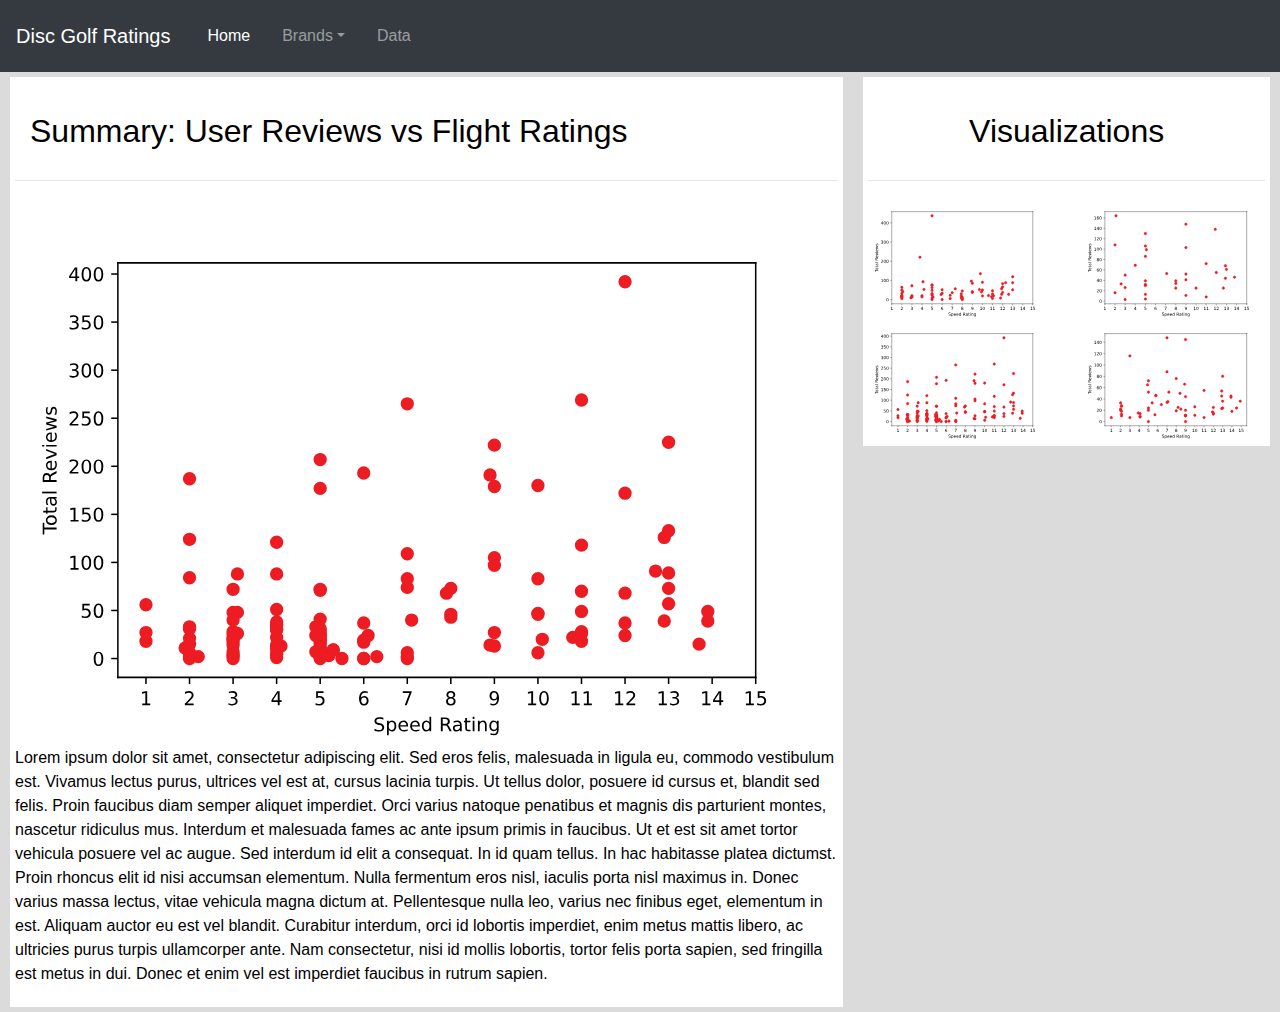
==== index.html @ 5d7c770e "Initial Commit" ====
<!DOCTYPE html>
<html lang="en">

<head>
  <meta charset="UTF-8">
  <title>Summary</title>
  <link rel="stylesheet" href="https://stackpath.bootstrapcdn.com/bootstrap/4.3.1/css/bootstrap.min.css" integrity="sha384-ggOyR0iXCbMQv3Xipma34MD+dH/1fQ784/j6cY/iJTQUOhcWr7x9JvoRxT2MZw1T" crossorigin="anonymous">
  <link rel="stylesheet" href="public/css/main.css">
</head>

<body>

  <nav class="navbar navbar-expand-lg navbar-dark bg-dark">
    <a class="navbar-brand" href="#">Disc Golf Ratings</a>
    <button class="navbar-toggler" type="button" data-toggle="collapse" data-target="#navbarsExample05" aria-controls="navbarsExample05" aria-expanded="false" aria-label="Toggle navigation">
      <span class="navbar-toggler-icon"></span>
    </button>

    <div class="collapse navbar-collapse" id="navbarsExample05">
      <ul class="navbar-nav mr-auto">
        <li class="nav-item active">
          <a class="nav-link" href="#">Home <span class="sr-only">(current)</span></a>
        </li>
        <li class="nav-item dropdown">
          <a class="nav-link dropdown-toggle" id="brandDropdown" data-toggle="dropdown" aria-haspopup="true" aria-expanded="false">Brands</a>
          <div class="dropdown-menu" aria-labelledby="brandDropdown">
            <a class="dropdown-item" href="#">Discraft</a>
            <a class="dropdown-item" href="#">Dynamic Discs</a>
            <a class="dropdown-item" href="#">Innova</a>
            <a class="dropdown-item" href="#">Latitude 64</a>
          </div>
        </li>
        <li class="nav-item">
          <a class="nav-link" href="#">Data</a>
        </li>
      </ul>
    </div>
  </nav>

  <div class="container ">
    <div class="row">
      <div class="col-xl-8">
        <div class="box clearfix">
          <h2>Summary: User Reviews vs Flight Ratings</h2>
          <hr>

          <img class="pull-left" src="public/images/innova_totalReviews_speed.svg">
          <p>Lorem ipsum dolor sit amet, consectetur adipiscing elit. Sed eros felis, malesuada in ligula eu, commodo vestibulum est. Vivamus lectus purus, ultrices vel est at, cursus lacinia turpis. Ut tellus dolor, posuere id cursus et, blandit sed felis. Proin faucibus diam semper aliquet imperdiet. Orci varius natoque penatibus et magnis dis parturient montes, nascetur ridiculus mus. Interdum et malesuada fames ac ante ipsum primis in faucibus. Ut et est sit amet tortor vehicula posuere vel ac augue. Sed interdum id elit a consequat. In id quam tellus. In hac habitasse platea dictumst. Proin rhoncus elit id nisi accumsan elementum. Nulla fermentum eros nisl, iaculis porta nisl maximus in. Donec varius massa lectus, vitae vehicula magna dictum at. Pellentesque nulla leo, varius nec finibus eget, elementum in est. Aliquam auctor eu est vel blandit. Curabitur interdum, orci id lobortis imperdiet, enim metus mattis libero, ac ultricies purus turpis ullamcorper ante. Nam consectetur, nisi id mollis lobortis, tortor felis porta sapien, sed fringilla est metus in dui. Donec et enim vel est imperdiet faucibus in rutrum sapien.</p>
          
        </div>
      </div>
      <div class="col-xl-4">
        <div id="viz" class="box">
          <h2>Visualizations</h2>
          <hr>
          <div class="row">
            <div class="col-md-6"><img src="public/images/discraft_totalReviews_speed.svg"></div>
            <div class="col-md-6"><img src="public/images/dynamic discs_totalReviews_speed.svg"></div>
            <div class="col-md-6"><img src="public/images/innova_totalReviews_speed.svg"></div>
            <div class="col-md-6"><img src="public/images/latitude 64_totalReviews_speed.svg"></div>
          </div>

        </div>
      </div>
    </div>
  </div>

  <script src="https://code.jquery.com/jquery-3.3.1.slim.min.js" integrity="sha384-q8i/X+965DzO0rT7abK41JStQIAqVgRVzpbzo5smXKp4YfRvH+8abtTE1Pi6jizo" crossorigin="anonymous"></script>
  <script src="https://cdnjs.cloudflare.com/ajax/libs/popper.js/1.14.7/umd/popper.min.js" integrity="sha384-UO2eT0CpHqdSJQ6hJty5KVphtPhzWj9WO1clHTMGa3JDZwrnQq4sF86dIHNDz0W1" crossorigin="anonymous"></script>
  <script src="https://stackpath.bootstrapcdn.com/bootstrap/4.3.1/js/bootstrap.min.js" integrity="sha384-JjSmVgyd0p3pXB1rRibZUAYoIIy6OrQ6VrjIEaFf/nJGzIxFDsf4x0xIM+B07jRM" crossorigin="anonymous"></script>
</body>

</html>
---- public/css/main.css ----
html, body {
  font-family: sans-serif;
  color: #000;
  background-color: #dbdbdb;
}

.box {
  min-height: 50px;
  padding: 5px;
  margin: 5px;
  background-color: #fff;
}

.box h2 {
  margin-top: 30px;
  margin-bottom: 30px;
  margin-left: 15px;
}

.nav-link {
  margin: 0.5rem;
}

.pull-left {
  float: left;
  width: 400px;
}

.clearfix::after {
  content: "";
  clear: both;
  display: table;
}

#viz {
  text-align: center;
  
}

#viz img {
  width: 90%;
  margin-left: auto;
  margin-right: auto;
}

#viz h2 {
  margin-left: 0px;
}

div[class^="col"]{padding-left:5px; padding-right:5px;}


@media (min-width: 768px)
{
  .pull-left {
    width: 100%;
  }

  .container {
    max-width: 900px;
  }
}

@media (min-width: 1200px) {
  .container {
      max-width: 1400px;
  }
}

@media (min-width: 1600px) {
  .container {
    max-width: 1600px;
  }
}
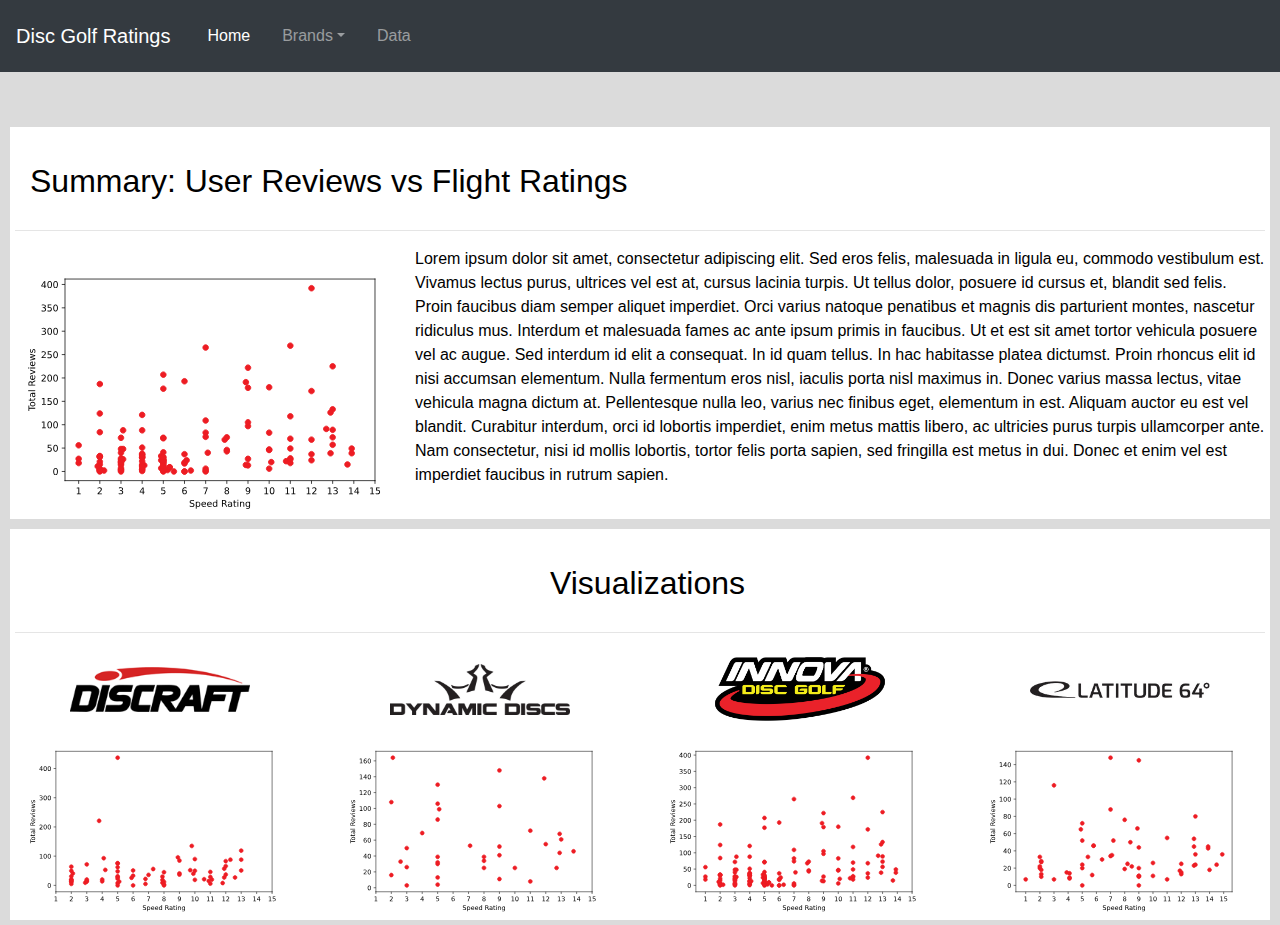
==== commit 34d02982: "Adding logos. updating site" ====
--- a/index.html
+++ b/index.html
@@ -3,6 +3,7 @@
 
 <head>
   <meta charset="UTF-8">
+  <meta name="viewport" content="width=device-width, initial-scale=1">
   <title>Summary</title>
   <link rel="stylesheet" href="https://stackpath.bootstrapcdn.com/bootstrap/4.3.1/css/bootstrap.min.css" integrity="sha384-ggOyR0iXCbMQv3Xipma34MD+dH/1fQ784/j6cY/iJTQUOhcWr7x9JvoRxT2MZw1T" crossorigin="anonymous">
   <link rel="stylesheet" href="public/css/main.css">
@@ -11,20 +12,20 @@
 <body>
 
   <nav class="navbar navbar-expand-lg navbar-dark bg-dark">
-    <a class="navbar-brand" href="#">Disc Golf Ratings</a>
-    <button class="navbar-toggler" type="button" data-toggle="collapse" data-target="#navbarsExample05" aria-controls="navbarsExample05" aria-expanded="false" aria-label="Toggle navigation">
+    <a class="navbar-brand" href="index.html">Disc Golf Ratings</a>
+    <button class="navbar-toggler" type="button" data-toggle="collapse" data-target="#navbar" aria-controls="navbar" aria-expanded="false" aria-label="Toggle navigation">
       <span class="navbar-toggler-icon"></span>
     </button>
 
-    <div class="collapse navbar-collapse" id="navbarsExample05">
+    <div class="collapse navbar-collapse" id="navbar">
       <ul class="navbar-nav mr-auto">
         <li class="nav-item active">
-          <a class="nav-link" href="#">Home <span class="sr-only">(current)</span></a>
+          <a class="nav-link" href="index.html">Home <span class="sr-only">(current)</span></a>
         </li>
         <li class="nav-item dropdown">
           <a class="nav-link dropdown-toggle" id="brandDropdown" data-toggle="dropdown" aria-haspopup="true" aria-expanded="false">Brands</a>
           <div class="dropdown-menu" aria-labelledby="brandDropdown">
-            <a class="dropdown-item" href="#">Discraft</a>
+            <a class="dropdown-item" href="discraft.html">Discraft</a>
             <a class="dropdown-item" href="#">Dynamic Discs</a>
             <a class="dropdown-item" href="#">Innova</a>
             <a class="dropdown-item" href="#">Latitude 64</a>
@@ -37,27 +38,60 @@
     </div>
   </nav>
 
-  <div class="container ">
+  <div class="container" style="max-width: unset;">
     <div class="row">
-      <div class="col-xl-8">
+      <div class="col-sm-12">
         <div class="box clearfix">
           <h2>Summary: User Reviews vs Flight Ratings</h2>
           <hr>
 
-          <img class="pull-left" src="public/images/innova_totalReviews_speed.svg">
+          <img id="summaryImage" src="public/images/innova_totalReviews_speed.svg">
           <p>Lorem ipsum dolor sit amet, consectetur adipiscing elit. Sed eros felis, malesuada in ligula eu, commodo vestibulum est. Vivamus lectus purus, ultrices vel est at, cursus lacinia turpis. Ut tellus dolor, posuere id cursus et, blandit sed felis. Proin faucibus diam semper aliquet imperdiet. Orci varius natoque penatibus et magnis dis parturient montes, nascetur ridiculus mus. Interdum et malesuada fames ac ante ipsum primis in faucibus. Ut et est sit amet tortor vehicula posuere vel ac augue. Sed interdum id elit a consequat. In id quam tellus. In hac habitasse platea dictumst. Proin rhoncus elit id nisi accumsan elementum. Nulla fermentum eros nisl, iaculis porta nisl maximus in. Donec varius massa lectus, vitae vehicula magna dictum at. Pellentesque nulla leo, varius nec finibus eget, elementum in est. Aliquam auctor eu est vel blandit. Curabitur interdum, orci id lobortis imperdiet, enim metus mattis libero, ac ultricies purus turpis ullamcorper ante. Nam consectetur, nisi id mollis lobortis, tortor felis porta sapien, sed fringilla est metus in dui. Donec et enim vel est imperdiet faucibus in rutrum sapien.</p>
           
         </div>
       </div>
-      <div class="col-xl-4">
+    </div>
+    <div class="row">
+      <div class="col-sm-12">
         <div id="viz" class="box">
           <h2>Visualizations</h2>
           <hr>
           <div class="row">
-            <div class="col-md-6"><img src="public/images/discraft_totalReviews_speed.svg"></div>
-            <div class="col-md-6"><img src="public/images/dynamic discs_totalReviews_speed.svg"></div>
-            <div class="col-md-6"><img src="public/images/innova_totalReviews_speed.svg"></div>
-            <div class="col-md-6"><img src="public/images/latitude 64_totalReviews_speed.svg"></div>
+            <div class="col-lg-3">
+              <div class="viz-logo">
+                <a href="discraft.html">
+                  <img src="public/images/logos/discraft.png">
+                </a>
+              </div>
+              <a href="discraft.html">
+                <img src="public/images/discraft_totalReviews_speed.svg">
+              </a>
+            </div>
+            <div class="col-lg-3">
+              <div class="viz-logo">
+                <img src="public/images/logos/dynamic-discs.jpg">
+              </div>
+              <a href="">
+                <img src="public/images/dynamic discs_totalReviews_speed.svg">
+              </a>
+            </div>
+            <div class="col-lg-3">
+              <div class="viz-logo">
+                <img src="public/images/logos/innova-flat-logo.png">
+              </div>
+              <a href="">
+                
+                <img src="public/images/innova_totalReviews_speed.svg">
+              </a>
+            </div>
+            <div class="col-lg-3">
+              <div class="viz-logo">
+                <img src="public/images/logos/latitude64.jpg">
+              </div>
+              <a href="">
+                <img src="public/images/latitude 64_totalReviews_speed.svg">
+              </a>
+            </div>
           </div>
 
         </div>
--- a/public/css/main.css
+++ b/public/css/main.css
@@ -3,6 +3,7 @@
   color: #000;
   background-color: #dbdbdb;
 }
+
 
 .box {
   min-height: 50px;
@@ -21,9 +22,9 @@
   margin: 0.5rem;
 }
 
-.pull-left {
+#summaryImage {
   float: left;
-  width: 400px;
+  width: 100%;
 }
 
 .clearfix::after {
@@ -34,7 +35,6 @@
 
 #viz {
   text-align: center;
-  
 }
 
 #viz img {
@@ -43,33 +43,66 @@
   margin-right: auto;
 }
 
-#viz h2 {
-  margin-left: 0px;
+.viz_row {
+  
+  background-color: #fff;
+}
+
+.viz-logo {
+  max-width: 200px;
+  min-height: 80px;
+  display: flex;
+  justify-content: center;
+  align-items: center;
+  margin-right: auto;
+  margin-left: auto;
+}
+
+.viz_header {
+  margin-top: 15px;
+  margin-left: 25px;
+}
+
+.viz_content {
+  margin-left: 5px;
+  margin-right: 5px;
+}
+
+.viz_row img {
+  width: 100%;
 }
 
 div[class^="col"]{padding-left:5px; padding-right:5px;}
 
 
-@media (min-width: 768px)
+@media (max-width: 768px)
 {
-  .pull-left {
-    width: 100%;
+  .box h2 {
+    text-align: center;
   }
 
-  .container {
-    max-width: 900px;
+  @media (min-width: 768px)
+  {
+    .container {
+      max-width: 900px;
+    }
   }
+
 }
 
 @media (min-width: 1200px) {
-  .container {
-      max-width: 1400px;
+  
+  #summaryImage {
+    width: 400px;
   }
+
+  .navbar {
+    margin-bottom: 50px;
+  }
+
 }
 
 @media (min-width: 1600px) {
-  .container {
-    max-width: 1600px;
-  }
+
 }
 
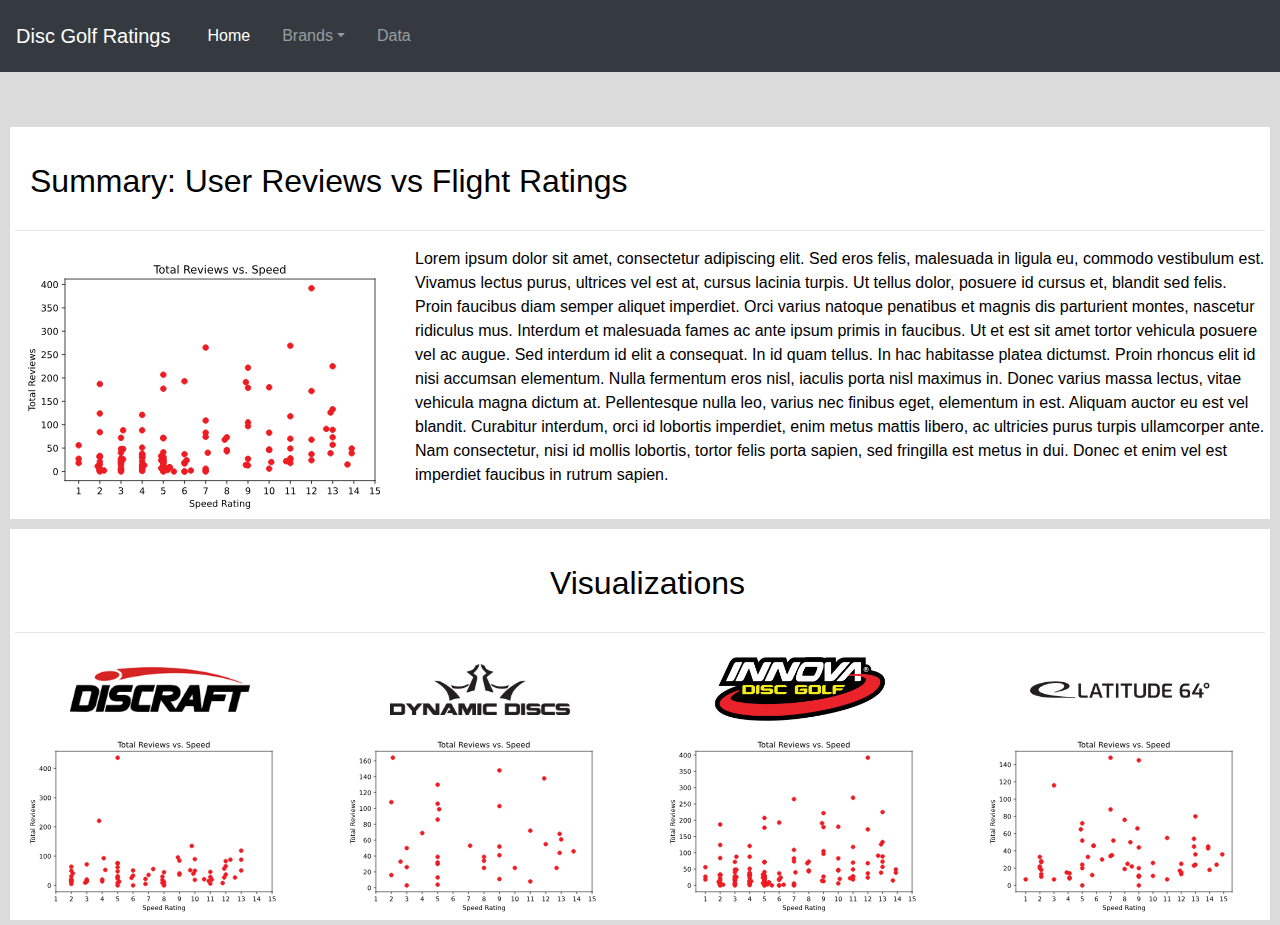
==== commit cffbbc2d: "Updating images. Adding new page" ====
--- a/index.html
+++ b/index.html
@@ -69,9 +69,11 @@
             </div>
             <div class="col-lg-3">
               <div class="viz-logo">
-                <img src="public/images/logos/dynamic-discs.jpg">
+                <a href="dynamic_discs.html">
+                  <img src="public/images/logos/dynamic-discs.jpg">
+                </a>
               </div>
-              <a href="">
+              <a href="dynamic_discs.html">
                 <img src="public/images/dynamic discs_totalReviews_speed.svg">
               </a>
             </div>
--- a/public/css/main.css
+++ b/public/css/main.css
@@ -44,8 +44,11 @@
 }
 
 .viz_row {
-  
   background-color: #fff;
+}
+
+.plot {
+  width: 100%
 }
 
 .viz-logo {
@@ -59,8 +62,8 @@
 }
 
 .viz_header {
-  margin-top: 15px;
-  margin-left: 25px;
+  padding-top: 15px;
+  padding-bottom: 15px;
 }
 
 .viz_content {
@@ -68,8 +71,9 @@
   margin-right: 5px;
 }
 
-.viz_row img {
-  width: 100%;
+.header_logo {
+  margin-bottom: 10px;
+  max-width: 200px;
 }
 
 div[class^="col"]{padding-left:5px; padding-right:5px;}
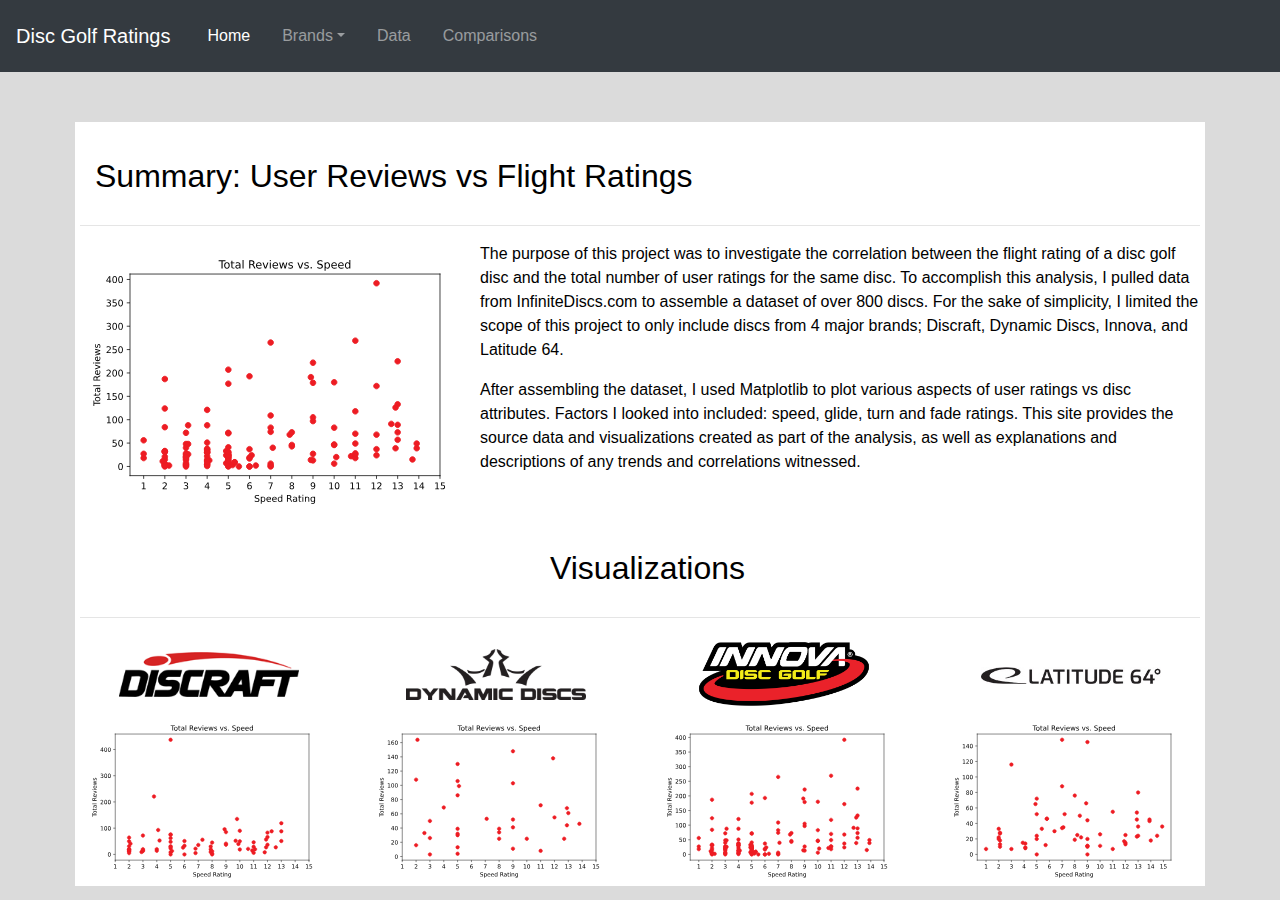
==== commit 6b08ce33: "Adding data page" ====
--- a/index.html
+++ b/index.html
@@ -26,19 +26,22 @@
           <a class="nav-link dropdown-toggle" id="brandDropdown" data-toggle="dropdown" aria-haspopup="true" aria-expanded="false">Brands</a>
           <div class="dropdown-menu" aria-labelledby="brandDropdown">
             <a class="dropdown-item" href="discraft.html">Discraft</a>
-            <a class="dropdown-item" href="#">Dynamic Discs</a>
-            <a class="dropdown-item" href="#">Innova</a>
-            <a class="dropdown-item" href="#">Latitude 64</a>
+            <a class="dropdown-item" href="dynamic_discs.html">Dynamic Discs</a>
+            <a class="dropdown-item" href="innova.html">Innova</a>
+            <a class="dropdown-item" href="latitude_64.html">Latitude 64</a>
           </div>
         </li>
         <li class="nav-item">
-          <a class="nav-link" href="#">Data</a>
+          <a class="nav-link" href="data.html">Data</a>
         </li>
+        <li class="nav-item">
+          <a class="nav-link" href="comparisons.html">Comparisons</a>
+      </li>
       </ul>
     </div>
   </nav>
 
-  <div class="container" style="max-width: unset;">
+  <div class="container">
     <div class="row">
       <div class="col-sm-12">
         <div class="box clearfix">
@@ -46,8 +49,9 @@
           <hr>
 
           <img id="summaryImage" src="public/images/innova_totalReviews_speed.svg">
-          <p>Lorem ipsum dolor sit amet, consectetur adipiscing elit. Sed eros felis, malesuada in ligula eu, commodo vestibulum est. Vivamus lectus purus, ultrices vel est at, cursus lacinia turpis. Ut tellus dolor, posuere id cursus et, blandit sed felis. Proin faucibus diam semper aliquet imperdiet. Orci varius natoque penatibus et magnis dis parturient montes, nascetur ridiculus mus. Interdum et malesuada fames ac ante ipsum primis in faucibus. Ut et est sit amet tortor vehicula posuere vel ac augue. Sed interdum id elit a consequat. In id quam tellus. In hac habitasse platea dictumst. Proin rhoncus elit id nisi accumsan elementum. Nulla fermentum eros nisl, iaculis porta nisl maximus in. Donec varius massa lectus, vitae vehicula magna dictum at. Pellentesque nulla leo, varius nec finibus eget, elementum in est. Aliquam auctor eu est vel blandit. Curabitur interdum, orci id lobortis imperdiet, enim metus mattis libero, ac ultricies purus turpis ullamcorper ante. Nam consectetur, nisi id mollis lobortis, tortor felis porta sapien, sed fringilla est metus in dui. Donec et enim vel est imperdiet faucibus in rutrum sapien.</p>
+          <p>The purpose of this project was to investigate the correlation between the flight rating of a disc golf disc and the total number of user ratings for the same disc. To accomplish this analysis, I pulled data from InfiniteDiscs.com to assemble a dataset of over 800 discs. For the sake of simplicity, I limited the scope of this project to only include discs from 4 major brands; Discraft, Dynamic Discs, Innova, and Latitude 64.</p>
           
+          <p>After assembling the dataset, I used Matplotlib to plot various aspects of user ratings vs disc attributes. Factors I looked into included: speed, glide, turn and fade ratings. This site provides the source data and visualizations created as part of the analysis, as well as explanations and descriptions of any trends and correlations witnessed.</p>
         </div>
       </div>
     </div>
@@ -79,18 +83,21 @@
             </div>
             <div class="col-lg-3">
               <div class="viz-logo">
-                <img src="public/images/logos/innova-flat-logo.png">
+                <a href="innova.html">
+                  <img src="public/images/logos/innova-flat-logo.png">
+                </a>
               </div>
-              <a href="">
-                
+              <a href="innova.html">
                 <img src="public/images/innova_totalReviews_speed.svg">
               </a>
             </div>
             <div class="col-lg-3">
               <div class="viz-logo">
-                <img src="public/images/logos/latitude64.jpg">
+                <a href="latitude_64.html">
+                  <img src="public/images/logos/latitude64.jpg">
+                </a>
               </div>
-              <a href="">
+              <a href="latitude_64.html">
                 <img src="public/images/latitude 64_totalReviews_speed.svg">
               </a>
             </div>
--- a/public/css/main.css
+++ b/public/css/main.css
@@ -8,7 +8,6 @@
 .box {
   min-height: 50px;
   padding: 5px;
-  margin: 5px;
   background-color: #fff;
 }
 
@@ -87,9 +86,7 @@
 
   @media (min-width: 768px)
   {
-    .container {
-      max-width: 900px;
-    }
+
   }
 
 }
